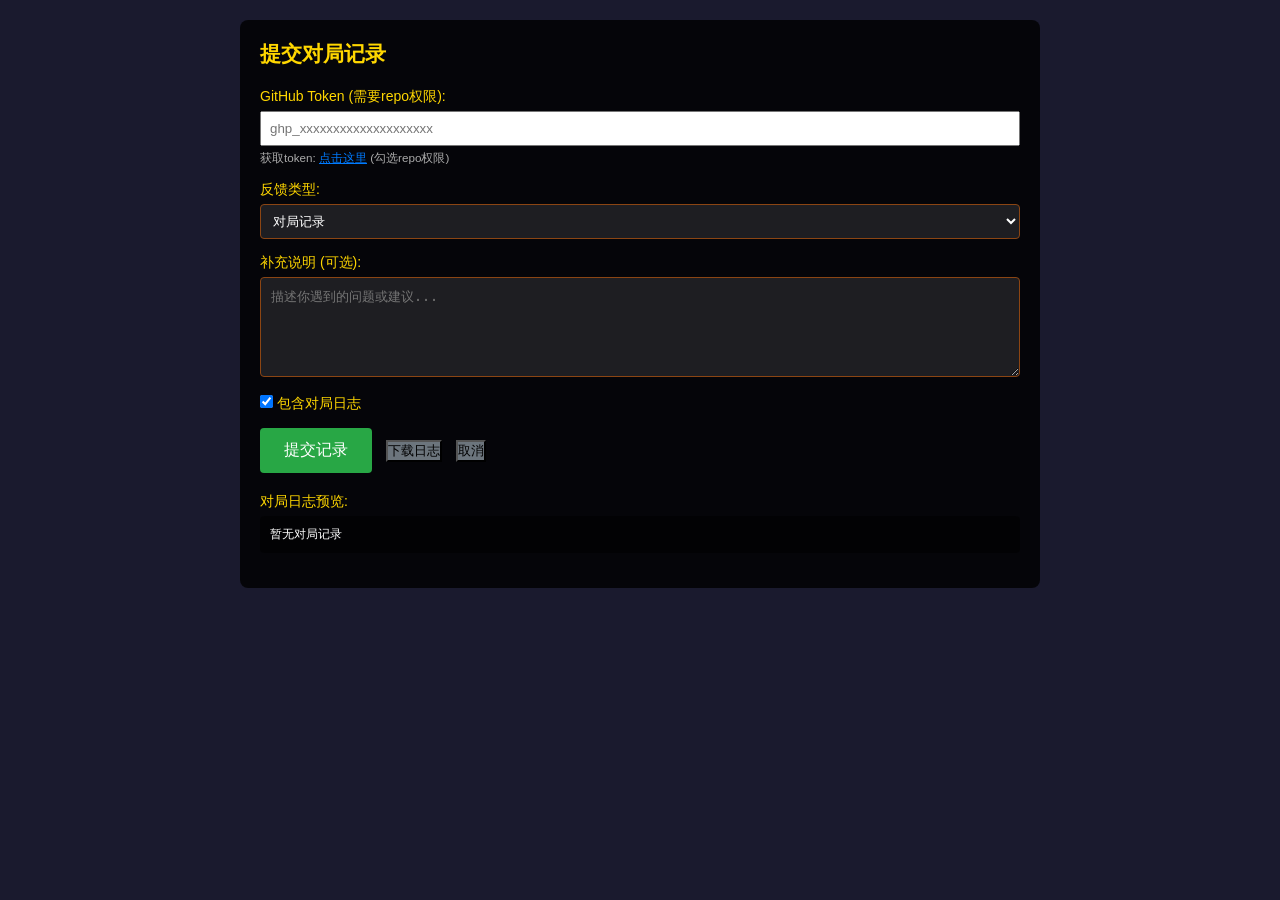
==== submit-log.html @ 9e00c42d "添加对局日志提交功能（submit-log.html）和GitHub Actions自动处理" ====
<!DOCTYPE html>
<html lang="zh-CN">
<head>
    <meta charset="UTF-8">
    <meta name="viewport" content="width=device-width, initial-scale=1.0">
    <title>提交对局记录 - 三国杀</title>
    <link rel="stylesheet" href="css/style.css">
    <style>
        .submit-container {
            max-width: 800px;
            margin: 20px auto;
            padding: 20px;
            background: rgba(0, 0, 0, 0.8);
            border-radius: 8px;
            color: #fff;
        }
        .form-group {
            margin-bottom: 15px;
        }
        .form-group label {
            display: block;
            margin-bottom: 5px;
            color: #ffd700;
        }
        .form-group textarea {
            width: 100%;
            min-height: 100px;
            background: rgba(255, 255, 255, 0.1);
            border: 1px solid #8B4513;
            border-radius: 4px;
            color: #fff;
            padding: 10px;
            font-family: monospace;
        }
        .form-group input[type="text"] {
            width: 100%;
            padding: 8px;
            background: rgba(255, 255, 255, 0.1);
            border: 1px solid #8B4513;
            border-radius: 4px;
            color: #fff;
        }
        .btn-submit {
            background: #28a745;
            color: white;
            border: none;
            padding: 12px 24px;
            border-radius: 4px;
            cursor: pointer;
            font-size: 16px;
        }
        .btn-submit:hover {
            background: #218838;
        }
        .btn-submit:disabled {
            background: #666;
            cursor: not-allowed;
        }
        .log-preview {
            background: rgba(0, 0, 0, 0.5);
            padding: 10px;
            border-radius: 4px;
            max-height: 300px;
            overflow-y: auto;
            font-size: 12px;
        }
        .status-message {
            padding: 10px;
            border-radius: 4px;
            margin-top: 10px;
            display: none;
        }
        .status-success {
            background: rgba(40, 167, 69, 0.3);
            border: 1px solid #28a745;
            color: #28a745;
        }
        .status-error {
            background: rgba(220, 53, 69, 0.3);
            border: 1px solid #dc3545;
            color: #dc3545;
        }
    </style>
</head>
<body>
    <div class="submit-container">
        <h2 style="color: #ffd700; margin-bottom: 20px;">提交对局记录</h2>
        
        <div class="form-group">
            <label>GitHub Token (需要repo权限):</label>
            <input type="password" id="githubToken" placeholder="ghp_xxxxxxxxxxxxxxxxxxxx" style="width: 100%; padding: 8px;">
            <small style="color: #aaa; margin-top: 5px; display: block;">
                获取token: <a href="https://github.com/settings/tokens" target="_blank" style="color: #007bff;">点击这里</a>
                (勾选repo权限)
            </small>
        </div>

        <div class="form-group">
            <label>反馈类型:</label>
            <select id="feedbackType" style="width: 100%; padding: 8px; background: rgba(255,255,255,0.1); border: 1px solid #8B4513; border-radius: 4px; color: #fff;">
                <option value="game-log">对局记录</option>
                <option value="bug-report">Bug报告</option>
                <option value="feedback">功能建议</option>
            </select>
        </div>

        <div class="form-group">
            <label>补充说明 (可选):</label>
            <textarea id="feedbackText" placeholder="描述你遇到的问题或建议..."></textarea>
        </div>

        <div class="form-group">
            <label>
                <input type="checkbox" id="includeLog" checked> 包含对局日志
            </label>
        </div>

        <div class="form-group">
            <button class="btn-submit" onclick="submitLog()">提交记录</button>
            <button class="btn-sm" onclick="downloadLog()" style="margin-left: 10px; background: #6c757d;">下载日志</button>
            <button class="btn-sm" onclick="window.close()" style="margin-left: 10px; background: #6c757d;">取消</button>
        </div>

        <div id="statusMessage" class="status-message"></div>

        <div class="form-group" style="margin-top: 20px;">
            <label>对局日志预览:</label>
            <div class="log-preview" id="logPreview">加载中...</div>
        </div>
    </div>

    <script>
        // 从localStorage加载对局记录
        let matchHistory = [];
        
        function loadMatchHistory() {
            try {
                matchHistory = JSON.parse(localStorage.getItem('sgsMatchHistory') || '[]');
                updatePreview();
            } catch(e) {
                document.getElementById('logPreview').textContent = '加载失败: ' + e.message;
            }
        }

        function updatePreview() {
            const preview = document.getElementById('logPreview');
            if (matchHistory.length === 0) {
                preview.textContent = '暂无对局记录';
                return;
            }

            // 显示最近一场对局的摘要
            const latest = matchHistory[0];
            const date = new Date(latest.startTime);
            let text = `对局时间: ${date.toLocaleString('zh-CN')}\n`;
            text += `结果: ${latest.result === 'win' ? '胜利' : '失败'}\n`;
            text += `持续时间: ${Math.floor(latest.duration / 60000)}分${Math.floor((latest.duration % 60000) / 1000)}秒\n\n`;
            text += `玩家信息:\n`;
            latest.players.forEach(p => {
                text += `  ${p.name} - ${p.hero}${p.identity ? ' - ' + p.identity : ''}\n`;
            });
            text += `\n详细日志事件数: ${latest.log ? latest.log.length : 0}\n`;
            text += `\n(完整日志将在提交时发送)`;

            preview.textContent = text;
        }

        // 提交日志到GitHub Issues
        async function submitLog() {
            const token = document.getElementById('githubToken').value.trim();
            const feedbackType = document.getElementById('feedbackType').value;
            const feedbackText = document.getElementById('feedbackText').value.trim();
            const includeLog = document.getElementById('includeLog').checked;

            if (!token) {
                showStatus('请输入GitHub Token', 'error');
                return;
            }

            if (matchHistory.length === 0) {
                showStatus('没有可提交的对局记录', 'error');
                return;
            }

            // 构建Issue内容
            const latest = matchHistory[0];
            const date = new Date(latest.startTime);
            
            let body = `## 对局记录\n\n`;
            body += `**时间**: ${date.toLocaleString('zh-CN')}\n`;
            body += `**结果**: ${latest.result === 'win' ? '✅ 胜利' : '❌ 失败'}\n`;
            body += `**持续时间**: ${Math.floor(latest.duration / 60000)}分${Math.floor((latest.duration % 60000) / 1000)}秒\n\n`;
            
            body += `### 玩家信息\n`;
            latest.players.forEach(p => {
                body += `- ${p.name} - **${p.hero}**${p.identity ? ' - ' + p.identity : ''}\n`;
            });

            if (feedbackText) {
                body += `\n### 用户反馈\n${feedbackText}\n`;
            }

            if (includeLog && latest.log) {
                body += `\n### 对局日志\n<details><summary>点击展开详细日志 (${latest.log.length} 事件)</summary>\n\n\`\`\`json\n${JSON.stringify(latest.log, null, 2)}\n\`\`\`\n</details>\n`;
            }

            // 提交到GitHub Issues
            const issueData = {
                title: `[${feedbackType}] 对局记录 - ${date.toLocaleDateString('zh-CN')}`,
                body: body,
                labels: [feedbackType]
            };

            try {
                showStatus('正在提交...', 'info');
                
                const response = await fetch('https://api.github.com/repos/cjh-98/sanguosha/issues', {
                    method: 'POST',
                    headers: {
                        'Authorization': `token ${token}`,
                        'Accept': 'application/vnd.github.v3+json',
                        'Content-Type': 'application/json'
                    },
                    body: JSON.stringify(issueData)
                });

                if (!response.ok) {
                    const error = await response.json();
                    throw new Error(error.message || '提交失败');
                }

                const result = await response.json();
                showStatus(`提交成功！Issue已创建: <a href="${result.html_url}" target="_blank">${result.html_url}</a>`, 'success');
                
                // 保存token到localStorage（方便下次使用）
                localStorage.setItem('sgsGitHubToken', token);

            } catch(e) {
                showStatus('提交失败: ' + e.message, 'error');
            }
        }

        // 下载日志
        function downloadLog() {
            if (matchHistory.length === 0) {
                alert('没有可下载的对局记录');
                return;
            }

            const latest = matchHistory[0];
            const blob = new Blob([JSON.stringify(latest, null, 2)], { type: 'application/json' });
            const url = URL.createObjectURL(blob);
            const a = document.createElement('a');
            a.href = url;
            a.download = `sanguosha_match_${latest.matchId}.json`;
            a.click();
            URL.revokeObjectURL(url);
        }

        // 显示状态消息
        function showStatus(message, type) {
            const status = document.getElementById('statusMessage');
            status.innerHTML = message;
            status.className = `status-message status-${type}`;
            status.style.display = 'block';
        }

        // 页面加载时恢复token
        window.onload = function() {
            const savedToken = localStorage.getItem('sgsGitHubToken');
            if (savedToken) {
                document.getElementById('githubToken').value = savedToken;
            }
            loadMatchHistory();
        };
    </script>
</body>
</html>
---- css/style.css ----
/* ===== 三国杀 - 主样式 ===== */
/* CSS Reset & Base */
*, *::before, *::after {
    margin: 0;
    padding: 0;
    box-sizing: border-box;
    -webkit-tap-highlight-color: transparent;
    -webkit-user-select: none;
    user-select: none;
}

:root {
    --bg-primary: #1a1a2e;
    --bg-secondary: #16213e;
    --bg-card: #0f3460;
    --bg-panel: rgba(15, 52, 96, 0.85);
    --accent-gold: #e6c84d;
    --accent-red: #c41e3a;
    --accent-green: #2ecc71;
    --accent-blue: #3498db;
    --text-primary: #f0f0f0;
    --text-secondary: #a0a0b0;
    --text-gold: #e6c84d;
    --border-gold: #8b6914;
    --wei-color: #4a90d9;
    --shu-color: #e74c3c;
    --wu-color: #2ecc71;
    --qun-color: #95a5a6;
    --shen-color: #f39c12;
    --shadow: 0 4px 12px rgba(0,0,0,0.4);
}

html, body {
    width: 100%;
    height: 100%;
    overflow: hidden;
    font-family: "PingFang SC", "Microsoft YaHei", "Helvetica Neue", sans-serif;
    background: var(--bg-primary);
    color: var(--text-primary);
    font-size: 14px;
    overscroll-behavior: none;
}

#app {
    width: 100%;
    height: 100%;
    position: relative;
    overflow: hidden;
}

.screen {
    display: none;
    width: 100%;
    height: 100%;
    position: absolute;
    top: 0;
    left: 0;
    overflow-y: auto;
    -webkit-overflow-scrolling: touch;
}

.screen.active {
    display: flex;
    flex-direction: column;
}

/* ===== Scrollbar ===== */
::-webkit-scrollbar {
    width: 4px;
}
::-webkit-scrollbar-track {
    background: rgba(0,0,0,0.2);
}
::-webkit-scrollbar-thumb {
    background: var(--border-gold);
    border-radius: 2px;
}

/* ===== Buttons ===== */
.btn {
    display: inline-flex;
    align-items: center;
    justify-content: center;
    padding: 12px 24px;
    border: 2px solid var(--border-gold);
    border-radius: 8px;
    background: linear-gradient(135deg, var(--bg-card), var(--bg-secondary));
    color: var(--text-gold);
    font-size: 16px;
    font-weight: bold;
    cursor: pointer;
    transition: all 0.2s ease;
    text-align: center;
    min-width: 120px;
    letter-spacing: 2px;
}

.btn:active {
    transform: scale(0.96);
    background: linear-gradient(135deg, var(--border-gold), var(--bg-card));
}

.btn:disabled {
    opacity: 0.4;
    cursor: not-allowed;
}

.btn-primary {
    background: linear-gradient(135deg, var(--accent-red), #8b0000);
    border-color: var(--accent-gold);
    color: #fff;
}

.btn-large {
    padding: 16px 40px;
    font-size: 20px;
    width: 80%;
    max-width: 300px;
}

.btn-small {
    padding: 6px 14px;
    font-size: 13px;
    min-width: auto;
    letter-spacing: 1px;
}

.btn-danger {
    border-color: var(--accent-red);
    color: var(--accent-red);
}

/* ===== Main Menu ===== */
#mainMenu {
    align-items: center;
    justify-content: center;
    background: radial-gradient(ellipse at center, #1a2a4e 0%, #0a0a1e 100%);
    gap: 20px;
    padding: 40px 20px;
}

.menu-title {
    font-size: 48px;
    font-weight: 900;
    color: var(--accent-gold);
    text-shadow: 0 0 20px rgba(230,200,77,0.5), 3px 3px 6px rgba(0,0,0,0.8);
    letter-spacing: 12px;
    margin-bottom: 10px;
    text-align: center;
}

.menu-subtitle {
    font-size: 14px;
    color: var(--text-secondary);
    letter-spacing: 6px;
    margin-bottom: 30px;
}

.menu-buttons {
    display: flex;
    flex-direction: column;
    gap: 16px;
    align-items: center;
    width: 100%;
    max-width: 320px;
}

.menu-version {
    position: absolute;
    bottom: 16px;
    font-size: 11px;
    color: var(--text-secondary);
    opacity: 0.6;
}

/* ===== Setup Screen ===== */
#setupScreen {
    padding: 16px;
    gap: 12px;
}

.setup-header {
    display: flex;
    align-items: center;
    gap: 12px;
    padding-bottom: 12px;
    border-bottom: 1px solid var(--border-gold);
}

.setup-header h2 {
    font-size: 20px;
    color: var(--accent-gold);
    flex: 1;
    text-align: center;
}

.setup-section {
    background: var(--bg-panel);
    border: 1px solid var(--border-gold);
    border-radius: 10px;
    padding: 14px;
}

.setup-section-title {
    font-size: 14px;
    color: var(--accent-gold);
    margin-bottom: 10px;
    font-weight: bold;
    letter-spacing: 2px;
}

.option-grid {
    display: grid;
    grid-template-columns: repeat(auto-fill, minmax(80px, 1fr));
    gap: 8px;
}

.option-item {
    padding: 10px 8px;
    border: 2px solid var(--bg-card);
    border-radius: 8px;
    text-align: center;
    cursor: pointer;
    font-size: 13px;
    background: rgba(0,0,0,0.3);
    transition: all 0.2s;
    color: var(--text-secondary);
}

.option-item.active {
    border-color: var(--accent-gold);
    background: rgba(230,200,77,0.15);
    color: var(--accent-gold);
    font-weight: bold;
}

.option-item:active {
    transform: scale(0.95);
}

.toggle-row {
    display: flex;
    align-items: center;
    justify-content: space-between;
    padding: 8px 0;
}

.toggle-label {
    font-size: 14px;
    color: var(--text-primary);
}

.toggle-switch {
    width: 48px;
    height: 26px;
    border-radius: 13px;
    background: var(--bg-card);
    position: relative;
    cursor: pointer;
    transition: background 0.3s;
    border: 1px solid var(--border-gold);
}

.toggle-switch.on {
    background: var(--accent-gold);
}

.toggle-switch::after {
    content: '';
    position: absolute;
    width: 20px;
    height: 20px;
    border-radius: 50%;
    background: #fff;
    top: 2px;
    left: 2px;
    transition: left 0.3s;
}

.toggle-switch.on::after {
    left: 24px;
    background: var(--bg-primary);
}

.setup-footer {
    display: flex;
    gap: 12px;
    justify-content: center;
    padding: 16px 0;
}

/* ===== Hero Select Screen ===== */
#heroSelectScreen {
    padding: 16px;
    gap: 12px;
}

.select-header {
    text-align: center;
    padding: 8px 0;
}

.select-header h2 {
    font-size: 18px;
    color: var(--accent-gold);
}

.select-header p {
    font-size: 12px;
    color: var(--text-secondary);
    margin-top: 4px;
}

.hero-grid {
    display: grid;
    grid-template-columns: repeat(auto-fill, minmax(100px, 1fr));
    gap: 10px;
    padding: 8px 0;
}

.hero-card {
    background: var(--bg-panel);
    border: 2px solid var(--border-gold);
    border-radius: 10px;
    padding: 10px 8px;
    cursor: pointer;
    text-align: center;
    transition: all 0.2s;
    position: relative;
}

.hero-card:active {
    transform: scale(0.95);
}

.hero-card.selected {
    border-color: var(--accent-gold);
    box-shadow: 0 0 12px rgba(230,200,77,0.5);
    background: rgba(230,200,77,0.1);
}

.hero-card.banned {
    opacity: 0.3;
    pointer-events: none;
}

.hero-card.disabled {
    opacity: 0.3;
    pointer-events: none;
}

.hero-name {
    font-size: 15px;
    font-weight: bold;
    color: var(--text-primary);
    margin-bottom: 4px;
}

.hero-faction {
    display: inline-block;
    padding: 1px 8px;
    border-radius: 10px;
    font-size: 10px;
    margin-bottom: 4px;
}

.hero-faction.wei { background: var(--wei-color); color: #fff; }
.hero-faction.shu { background: var(--shu-color); color: #fff; }
.hero-faction.wu { background: var(--wu-color); color: #fff; }
.hero-faction.qun { background: var(--qun-color); color: #fff; }
.hero-faction.shen { background: var(--shen-color); color: #fff; }

.hero-hp {
    font-size: 12px;
    color: var(--accent-red);
}

.hero-skills {
    font-size: 10px;
    color: var(--text-secondary);
    margin-top: 4px;
    line-height: 1.3;
    max-height: 50px;
    overflow: hidden;
}

.select-footer {
    display: flex;
    justify-content: center;
    padding: 12px 0;
}

/* ===== Ban Screen ===== */
#banScreen {
    padding: 16px;
    gap: 12px;
}

.ban-tabs {
    display: flex;
    gap: 8px;
    margin-bottom: 8px;
}

.ban-tab {
    flex: 1;
    padding: 8px;
    text-align: center;
    border: 2px solid var(--bg-card);
    border-radius: 8px;
    cursor: pointer;
    font-size: 14px;
    color: var(--text-secondary);
}

.ban-tab.active {
    border-color: var(--accent-gold);
    color: var(--accent-gold);
    background: rgba(230,200,77,0.1);
}

/* ===== Game Over ===== */
#gameOverScreen {
    align-items: center;
    justify-content: center;
    gap: 20px;
    padding: 20px;
}

.gameover-title {
    font-size: 36px;
    font-weight: 900;
    text-shadow: 0 0 20px currentColor;
}

.gameover-title.win { color: var(--accent-green); }
.gameover-title.lose { color: var(--accent-red); }

.gameover-info {
    text-align: center;
    font-size: 16px;
    line-height: 2;
    color: var(--text-primary);
}

.identity-reveal {
    background: var(--bg-panel);
    border: 1px solid var(--border-gold);
    border-radius: 10px;
    padding: 16px;
    width: 100%;
    max-width: 360px;
}

.identity-row {
    display: flex;
    justify-content: space-between;
    align-items: center;
    padding: 6px 0;
    border-bottom: 1px solid rgba(255,255,255,0.1);
    font-size: 14px;
}

.identity-row:last-child {
    border-bottom: none;
}

.identity-tag {
    padding: 2px 10px;
    border-radius: 10px;
    font-size: 12px;
}

.identity-tag.lord { background: #f39c12; color: #fff; }
.identity-tag.loyal { background: #3498db; color: #fff; }
.identity-tag.rebel { background: #e74c3c; color: #fff; }
.identity-tag.spy { background: #9b59b6; color: #fff; }

/* ===== Rules Screen ===== */
#rulesScreen {
    padding: 16px;
    gap: 12px;
}

.rules-content {
    background: var(--bg-panel);
    border: 1px solid var(--border-gold);
    border-radius: 10px;
    padding: 16px;
    font-size: 14px;
    line-height: 1.8;
    color: var(--text-primary);
}

.rules-content h3 {
    color: var(--accent-gold);
    margin: 12px 0 6px;
    font-size: 16px;
}

.rules-content p {
    margin-bottom: 6px;
}

.rules-content ul {
    padding-left: 20px;
    margin-bottom: 8px;
}

/* ===== Utility ===== */
.hidden { display: none !important; }
.center { text-align: center; }
.flex-center { display: flex; align-items: center; justify-content: center; }
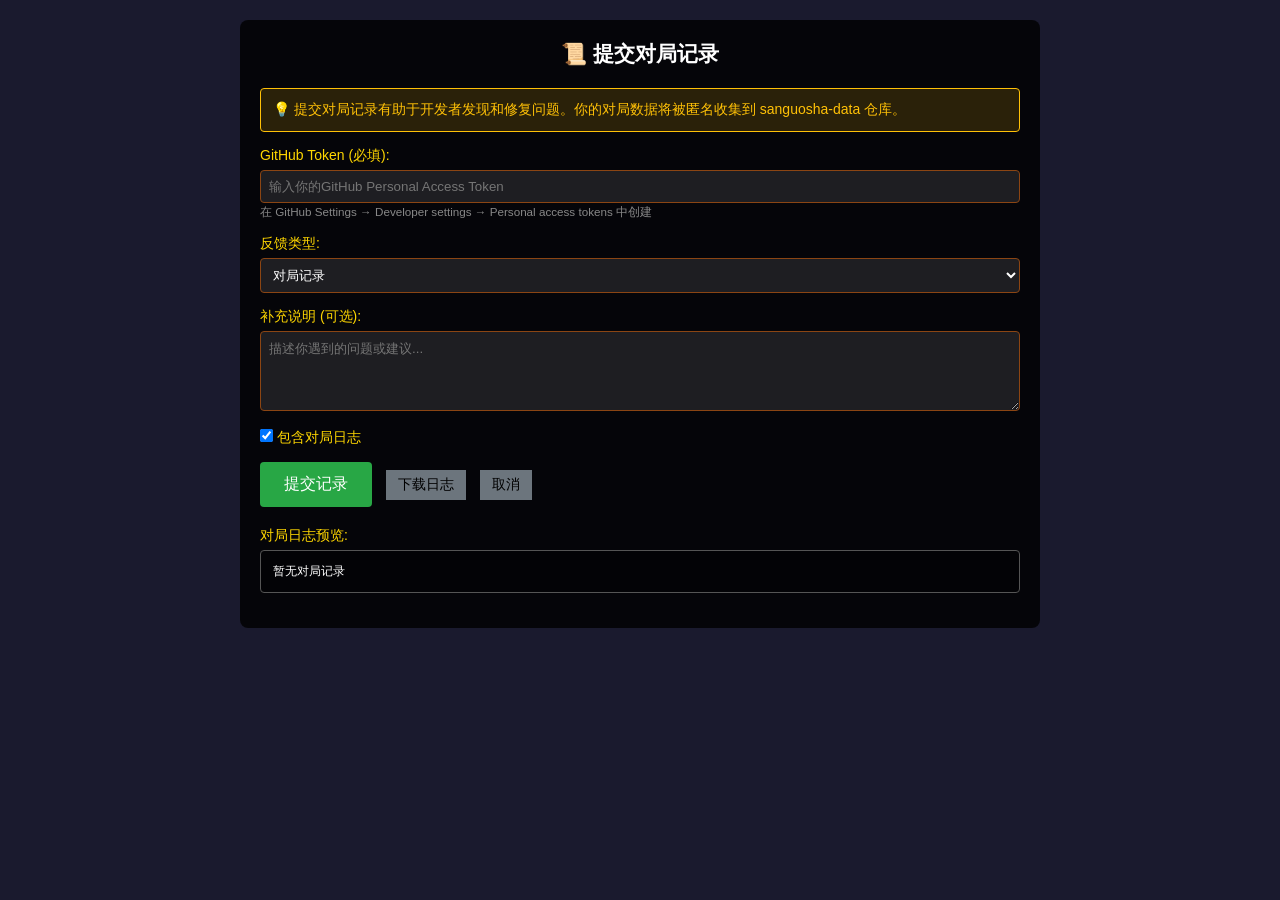
==== commit 676fcc3f: "重构日志提交：使用sanguosha-data仓库，参考texas-poker格式" ====
--- a/submit-log.html
+++ b/submit-log.html
@@ -22,23 +22,14 @@
             margin-bottom: 5px;
             color: #ffd700;
         }
-        .form-group textarea {
-            width: 100%;
-            min-height: 100px;
-            background: rgba(255, 255, 255, 0.1);
-            border: 1px solid #8B4513;
-            border-radius: 4px;
-            color: #fff;
-            padding: 10px;
-            font-family: monospace;
-        }
-        .form-group input[type="text"] {
+        .form-group textarea, .form-group input[type="text"] {
             width: 100%;
             padding: 8px;
             background: rgba(255, 255, 255, 0.1);
             border: 1px solid #8B4513;
             border-radius: 4px;
             color: #fff;
+            font-family: inherit;
         }
         .btn-submit {
             background: #28a745;
@@ -49,56 +40,56 @@
             cursor: pointer;
             font-size: 16px;
         }
-        .btn-submit:hover {
-            background: #218838;
-        }
-        .btn-submit:disabled {
-            background: #666;
-            cursor: not-allowed;
-        }
+        .btn-submit:hover { background: #218838; }
+        .btn-sm { padding: 6px 12px; font-size: 14px; }
+        .status-message {
+            margin-top: 10px;
+            padding: 10px;
+            border-radius: 4px;
+            display: none;
+        }
+        .status-success { background: rgba(40, 167, 69, 0.3); color: #28a745; }
+        .status-error { background: rgba(220, 53, 69, 0.3); color: #dc3545; }
+        .status-info { background: rgba(0, 123, 255, 0.3); color: #007bff; }
         .log-preview {
-            background: rgba(0, 0, 0, 0.5);
-            padding: 10px;
-            border-radius: 4px;
-            max-height: 300px;
+            background: rgba(0,0,0,0.3);
+            border: 1px solid #555;
+            border-radius: 4px;
+            padding: 12px;
+            max-height: 200px;
             overflow-y: auto;
+            font-family: monospace;
             font-size: 12px;
-        }
-        .status-message {
-            padding: 10px;
-            border-radius: 4px;
-            margin-top: 10px;
-            display: none;
-        }
-        .status-success {
-            background: rgba(40, 167, 69, 0.3);
-            border: 1px solid #28a745;
-            color: #28a745;
-        }
-        .status-error {
-            background: rgba(220, 53, 69, 0.3);
-            border: 1px solid #dc3545;
-            color: #dc3545;
+            white-space: pre-wrap;
+        }
+        .tip-box {
+            background: rgba(255, 193, 7, 0.15);
+            border: 1px solid #ffc107;
+            border-radius: 4px;
+            padding: 12px;
+            margin-bottom: 15px;
+            color: #ffc107;
         }
     </style>
 </head>
 <body>
     <div class="submit-container">
-        <h2 style="color: #ffd700; margin-bottom: 20px;">提交对局记录</h2>
-        
-        <div class="form-group">
-            <label>GitHub Token (需要repo权限):</label>
-            <input type="password" id="githubToken" placeholder="ghp_xxxxxxxxxxxxxxxxxxxx" style="width: 100%; padding: 8px;">
-            <small style="color: #aaa; margin-top: 5px; display: block;">
-                获取token: <a href="https://github.com/settings/tokens" target="_blank" style="color: #007bff;">点击这里</a>
-                (勾选repo权限)
-            </small>
+        <h2 style="text-align: center; margin-bottom: 20px;">📜 提交对局记录</h2>
+
+        <div class="tip-box">
+            💡 提交对局记录有助于开发者发现和修复问题。你的对局数据将被匿名收集到 sanguosha-data 仓库。
+        </div>
+
+        <div class="form-group">
+            <label>GitHub Token (必填):</label>
+            <input type="text" id="githubToken" placeholder="输入你的GitHub Personal Access Token">
+            <small style="color: #888;">在 GitHub Settings → Developer settings → Personal access tokens 中创建</small>
         </div>
 
         <div class="form-group">
             <label>反馈类型:</label>
             <select id="feedbackType" style="width: 100%; padding: 8px; background: rgba(255,255,255,0.1); border: 1px solid #8B4513; border-radius: 4px; color: #fff;">
-                <option value="game-log">对局记录</option>
+                <option value="game-data">对局记录</option>
                 <option value="bug-report">Bug报告</option>
                 <option value="feedback">功能建议</option>
             </select>
@@ -106,7 +97,7 @@
 
         <div class="form-group">
             <label>补充说明 (可选):</label>
-            <textarea id="feedbackText" placeholder="描述你遇到的问题或建议..."></textarea>
+            <textarea id="feedbackText" placeholder="描述你遇到的问题或建议..." style="min-height: 80px;"></textarea>
         </div>
 
         <div class="form-group">
@@ -117,8 +108,8 @@
 
         <div class="form-group">
             <button class="btn-submit" onclick="submitLog()">提交记录</button>
-            <button class="btn-sm" onclick="downloadLog()" style="margin-left: 10px; background: #6c757d;">下载日志</button>
-            <button class="btn-sm" onclick="window.close()" style="margin-left: 10px; background: #6c757d;">取消</button>
+            <button class="btn-sm" onclick="downloadLog()" style="margin-left: 10px; background: #6c757d; border: none;">下载日志</button>
+            <button class="btn-sm" onclick="window.close()" style="margin-left: 10px; background: #6c757d; border: none;">取消</button>
         </div>
 
         <div id="statusMessage" class="status-message"></div>
@@ -165,7 +156,7 @@
             preview.textContent = text;
         }
 
-        // 提交日志到GitHub Issues
+        // 提交日志到 sanguosha-data 仓库
         async function submitLog() {
             const token = document.getElementById('githubToken').value.trim();
             const feedbackType = document.getElementById('feedbackType').value;
@@ -182,39 +173,75 @@
                 return;
             }
 
-            // 构建Issue内容
+            // 构建Issue内容 (参考texas-poker格式)
             const latest = matchHistory[0];
             const date = new Date(latest.startTime);
             
-            let body = `## 对局记录\n\n`;
-            body += `**时间**: ${date.toLocaleString('zh-CN')}\n`;
-            body += `**结果**: ${latest.result === 'win' ? '✅ 胜利' : '❌ 失败'}\n`;
-            body += `**持续时间**: ${Math.floor(latest.duration / 60000)}分${Math.floor((latest.duration % 60000) / 1000)}秒\n\n`;
+            // 生成用户ID
+            const userId = 'user_' + Math.random().toString(36).substr(2, 9);
+            const userName = '玩家_' + userId.split('_')[1].substr(0, 4).toUpperCase();
             
-            body += `### 玩家信息\n`;
-            latest.players.forEach(p => {
-                body += `- ${p.name} - **${p.hero}**${p.identity ? ' - ' + p.identity : ''}\n`;
-            });
+            // 构建数据JSON
+            const matchData = {
+                u: {
+                    userId: userId,
+                    userName: userName,
+                    platform: navigator.platform || 'unknown',
+                    language: navigator.language,
+                    screenSize: `${window.screen.width}x${window.screen.height}`
+                },
+                ts: new Date().toISOString(),
+                hc: latest.players.length,
+                ps: {
+                    hero: latest.players.find(p => !p.isAI)?.hero || 'unknown',
+                    result: latest.result,
+                    duration: latest.duration,
+                    players: latest.players.map(p => p.hero)
+                },
+                bs: latest.players.map(p => ({
+                    name: p.name,
+                    hero: p.hero,
+                    isAI: p.isAI,
+                    identity: p.identity,
+                    faction: p.faction
+                })),
+                cr: {
+                    // 最后一回合的状态
+                    phase: latest.log?.[latest.log.length - 1]?.phase || 'unknown',
+                    currentPlayer: latest.log?.[latest.log.length - 1]?.currentPlayer || 'unknown'
+                }
+            };
+
+            let body = `**用户**: ${userName}\n**ID**: \`${userId}\`\n\n`;
+            body += `\`\`\`json\n${JSON.stringify(matchData, null, 2)}\n\`\`\`\n`;
+
+            if (includeLog && latest.log) {
+                // 限制日志数量
+                const maxEvents = 50;
+                const events = latest.log.slice(0, maxEvents);
+                body += `\n### 对局事件 (前${events.length}个)\n<details><summary>点击展开</summary>\n\n`;
+                events.forEach(evt => {
+                    const time = new Date(evt.time).toLocaleTimeString('zh-CN');
+                    body += `**[${time}]** ${evt.eventType}: ${JSON.stringify(evt.data)}\n\n`;
+                });
+                body += `</details>\n`;
+            }
 
             if (feedbackText) {
                 body += `\n### 用户反馈\n${feedbackText}\n`;
             }
 
-            if (includeLog && latest.log) {
-                body += `\n### 对局日志\n<details><summary>点击展开详细日志 (${latest.log.length} 事件)</summary>\n\n\`\`\`json\n${JSON.stringify(latest.log, null, 2)}\n\`\`\`\n</details>\n`;
-            }
-
-            // 提交到GitHub Issues
+            // 提交到 sanguosha-data 仓库
             const issueData = {
-                title: `[${feedbackType}] 对局记录 - ${date.toLocaleDateString('zh-CN')}`,
+                title: `📊 ${userName} - 对局#${date.toLocaleDateString('zh-CN')} ${date.toLocaleTimeString('zh-CN')}`,
                 body: body,
-                labels: [feedbackType]
+                labels: ['game-data', feedbackType]
             };
 
             try {
-                showStatus('正在提交...', 'info');
+                showStatus('正在提交到 sanguosha-data...', 'info');
                 
-                const response = await fetch('https://api.github.com/repos/cjh-98/sanguosha/issues', {
+                const response = await fetch('https://api.github.com/repos/cjh-98/sanguosha-data/issues', {
                     method: 'POST',
                     headers: {
                         'Authorization': `token ${token}`,
@@ -226,17 +253,18 @@
 
                 if (!response.ok) {
                     const error = await response.json();
-                    throw new Error(error.message || '提交失败');
+                    throw new Error(error.message || '提交失败: ' + response.status);
                 }
 
                 const result = await response.json();
-                showStatus(`提交成功！Issue已创建: <a href="${result.html_url}" target="_blank">${result.html_url}</a>`, 'success');
+                showStatus(`✅ 提交成功！Issue已创建: <a href="${result.html_url}" target="_blank" style="color:#28a745">查看Issue</a>`, 'success');
                 
-                // 保存token到localStorage（方便下次使用）
+                // 保存token到localStorage
                 localStorage.setItem('sgsGitHubToken', token);
 
             } catch(e) {
-                showStatus('提交失败: ' + e.message, 'error');
+                console.error('Submit error:', e);
+                showStatus('❌ 提交失败: ' + e.message + '<br>请检查Token是否正确', 'error');
             }
         }
 
@@ -265,7 +293,7 @@
             status.style.display = 'block';
         }
 
-        // 页面加载时恢复token
+        // 页面加载时恢复
         window.onload = function() {
             const savedToken = localStorage.getItem('sgsGitHubToken');
             if (savedToken) {
